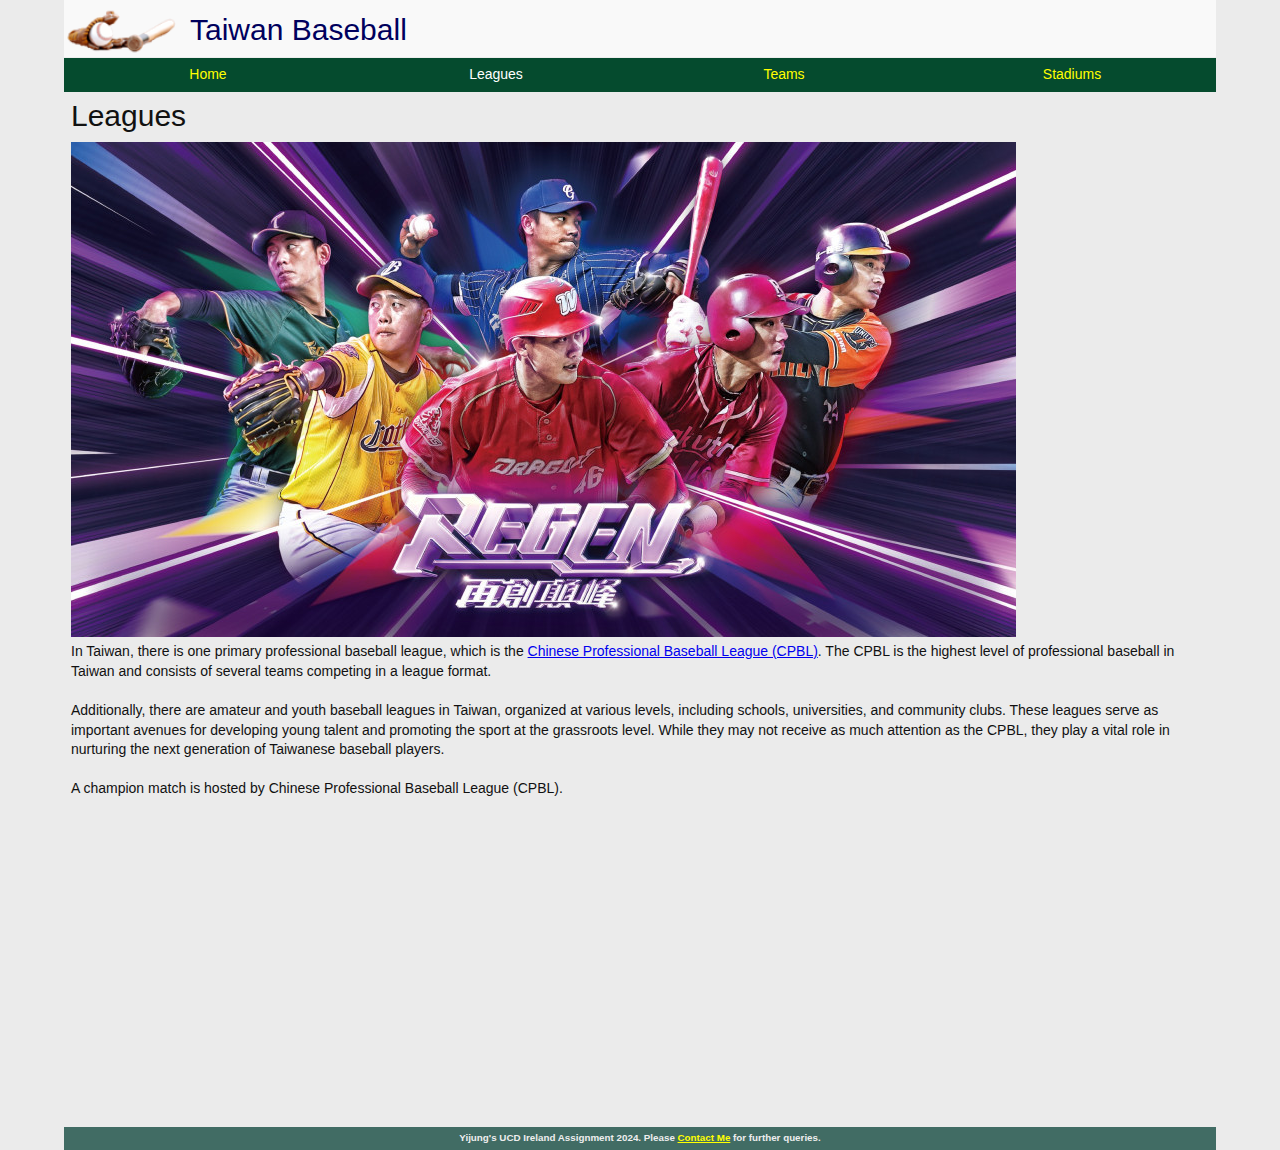
==== league.html @ dd7d9560 "Content modified" ====
<!DOCTYPE html>
<html lang="en">
<head>
    <title>league</title>
    <meta charset="utf-8">
    <meta name="viewport" content="width=device-width, initial-scale=1.0, maximum-scale=1.0, user-scalable=no">
    <link href="style.css" rel="stylesheet">
</head>
<body>
    <div id="wrapper">
        <header class="global-header">
            <h1>Taiwan Baseball</h1>
        </header>
        <nav>
            <ul>
                <li><a href="index.html">Home</a></li>
                <li id="page">Leagues</li>
                <li><a href="teams.html">Teams</a></li>
                <li><a href="stadiums.html">Stadiums</a></li>
            </ul>
        </nav>
        <main class="entry-content">
            <h1>Leagues</h1>
            <img src="images/league.jpg" alt="baseballleague">
            <p>In Taiwan, there is one primary professional baseball league, which is the <a href="https://en.cpbl.com.tw/" target="_blank">Chinese Professional Baseball League (CPBL)</a>. The CPBL is the highest level of professional baseball in Taiwan and consists of several teams competing in a league format.</p>
            <div> &nbsp;</div>
            <p>Additionally, there are amateur and youth baseball leagues in Taiwan, organized at various levels, including schools, universities, and community clubs. These leagues serve as important avenues for developing young talent and promoting the sport at the grassroots level. While they may not receive as much attention as the CPBL, they play a vital role in nurturing the next generation of Taiwanese baseball players.</p>
            <div> &nbsp;</div>
            <div class="f-container">
                <p>A champion match is hosted by Chinese Professional Baseball League (CPBL).</p>
                <iframe class="iframe-video" src="https://www.youtube.com/embed/Bz_p2-Vyj5w?si=YJuZrafBe4VeVQXB" title="YouTube video player" frameborder="0" allow="accelerometer; autoplay; clipboard-write; encrypted-media; gyroscope; picture-in-picture; web-share" referrerpolicy="strict-origin-when-cross-origin" allowfullscreen></iframe>
            </div>
        </main>
        <footer>
            <p>Yijung's UCD Ireland Assignment 2024. Please <a href="mailto:emilyichan3@gmail.com">Contact Me</a> for further queries.</p>
        </footer>
    </div>
</body>
</html>
---- style.css ----
* {
    box-sizing: border-box;
    margin: 0;
}
body{
    font-family: "Helvetica Neue", Helvetica, Arial, sans-serif;
    font-size: 14px;
    line-height: 1.4;
    background-color: #ebebeb;
}
header{
    grid-area: h;
}
nav{
    grid-area: n;
}
main{
    grid-area: m;
}
footer{
    grid-area: f;
}
/* aside{
    display: none;
} */
header,
nav,
main,
footer {
    display: block;
}
#wrapper{
    min-width: 344px;
    color: #ffffff;
    display: grid;
    grid-template: 
        "h "
        "n "
        "m "
        "f ";
} 
header{      
    color: #00005D;
    background-color: #ffffff;
    background-size: auto 100%;
    background-image: url(./images/logo.png);
    background-repeat: no-repeat;
    padding: 0.9em 0 0.1em 9em;
}
.global-header {
    position: sticky;
    width: 100%;
    left: 0;
    top: 0;
}
nav ul {
    /* background-color: #416c64; */
    background-color: #054b2e;
    list-style-type: none;
    padding-left: 0;
    border-top: 1px solid #eeeeee;
}
nav li {
    border-bottom: 1px solid #eeeeee;
    text-align: center;
    padding-top: 0.5em;
    padding-bottom: 0.5em;
  }
nav a {
    color: #FFFF00;
    text-decoration: none;
}
nav a:hover {
    font-weight: bold;
}

main {
    color: #111111;
    padding: 0.5em;
}
h1 {
    font-size: 30px;
    margin-bottom: 10px;
    line-height: 1.1;
    font-weight: 500;
}
h2 {
    color: #696969;
}
h4 {
    color: #696969;
}
footer {
    background-color: #416c64;
    color: #eeeeee;
    font-size: 70%;
    text-align: center;
    padding: 0.5em 0;
    font-weight: bold;
}
footer a{
    color: #FFFF00;
}
.kword {
    color: #db0d0d;
    font-weight: bold;    
}
.small-desc {
    font-size: 0.9em;
}
.entry-content img {
 height: auto;
 max-width: 100%;
}
.td_img_desc {
    padding: 5px 20px 10px;
    text-align: center;
    color: #777;
    max-width: 400px;
}
.TeamTable th {
    background-color: #828282;
    line-height: 150%;
    white-space: nowrap;
    color: #ffffff;
    padding:8px 10px;
}
.TeamTable td {
    border-bottom: 1px solid #e5e5e5;
    background-color: #ffffff;
    vertical-align: top;
    line-height: 150%;
    text-align: center;
    padding:8px 10px;
}
.TeamTable { 
    width: 100%;
    overflow:scroll; 
}
.TeamTable .TableWrap{ 
    display: table;
    table-layout: fixed;
    width: 100%;
    overflow:scroll; 
}

.TeamTable table {
    margin-left: 10px;
    margin-right: 10px;
    width: 100%;
    overflow:scroll; 
}
.TeamTable img {
    transition-duration: 350ms;
}
.TeamTable img:hover {
    transform: rotate(15deg);
}
.table_scroll_ctrl {
    display: block;
    text-align: right;
}
.StadiumsList {
    margin: 0 -10px;
    display: flex;
    flex-flow: row;
    flex-wrap: wrap;
    align-items: stretch;
    align-content: center;
}
.StadiumsList .item{
    width: 100%;
    padding: 0 10px;
    margin: 10px 0;
}
.StadiumsList dt {
    padding: 0 20px;
    margin-bottom: 5px;
    background-color: #828282;
    color:#ffffff;
    line-height: 36px;
    text-align: center;
    font-weight: bold;
}
.StadiumsList dl {
    height: 100%;
    padding-bottom: 10px;
    box-shadow: 0 0 10px rgb(0, 0, 0, 0.2);
}
.StadiumsList dd {
    padding: 0 20px;
    margin-bottom: 5px;
    text-align: center;
}
.f-container {
    width: 100%;
} 
.iframe-video {
    width: 100%;
    height: 315px;
}
@media (min-width: 768px) {
    #wrapper {
        grid-template:
        " h   h "
        " n   n "
        " m   m "
        " f   f "
        / 75% 25%;
    }
    .table_scroll_ctrl {
        display: block;
    }
    .TeamTable { 
        max-width: 100%;
    }
    .StadiumsList .item{
        width: 50%;
    }
    .global-header {
        position: sticky;
    }
    .iframe-video {
        width:560px;
    }
}

@media (min-width: 992px) { 
    nav ul {
        display: flex;
        flex-flow: row nowrap;
        justify-content: space-around;
    }
    nav li {
        min-width: 5em;
        border-bottom: none;
    }    
    #wrapper {
        margin-left: auto;
        margin-right: auto;
        width: 90%;
        grid-template:
        " h   h   h"
        " n   n   n"
        " m   m   m"
        " f   f   f"
        / 130px 1fr 15%;
    }
    .table_scroll_ctrl {
        display: none;
    }
    .TeamTable { 
        max-width: 100%;        
    }    
    .StadiumsList .item{
        width: 25%;
    }
    .iframe-video {
        width:560px;
    }
    .global-header {
        position: relative;
        background-color:rgba(255,255,255,.7);
    }
}
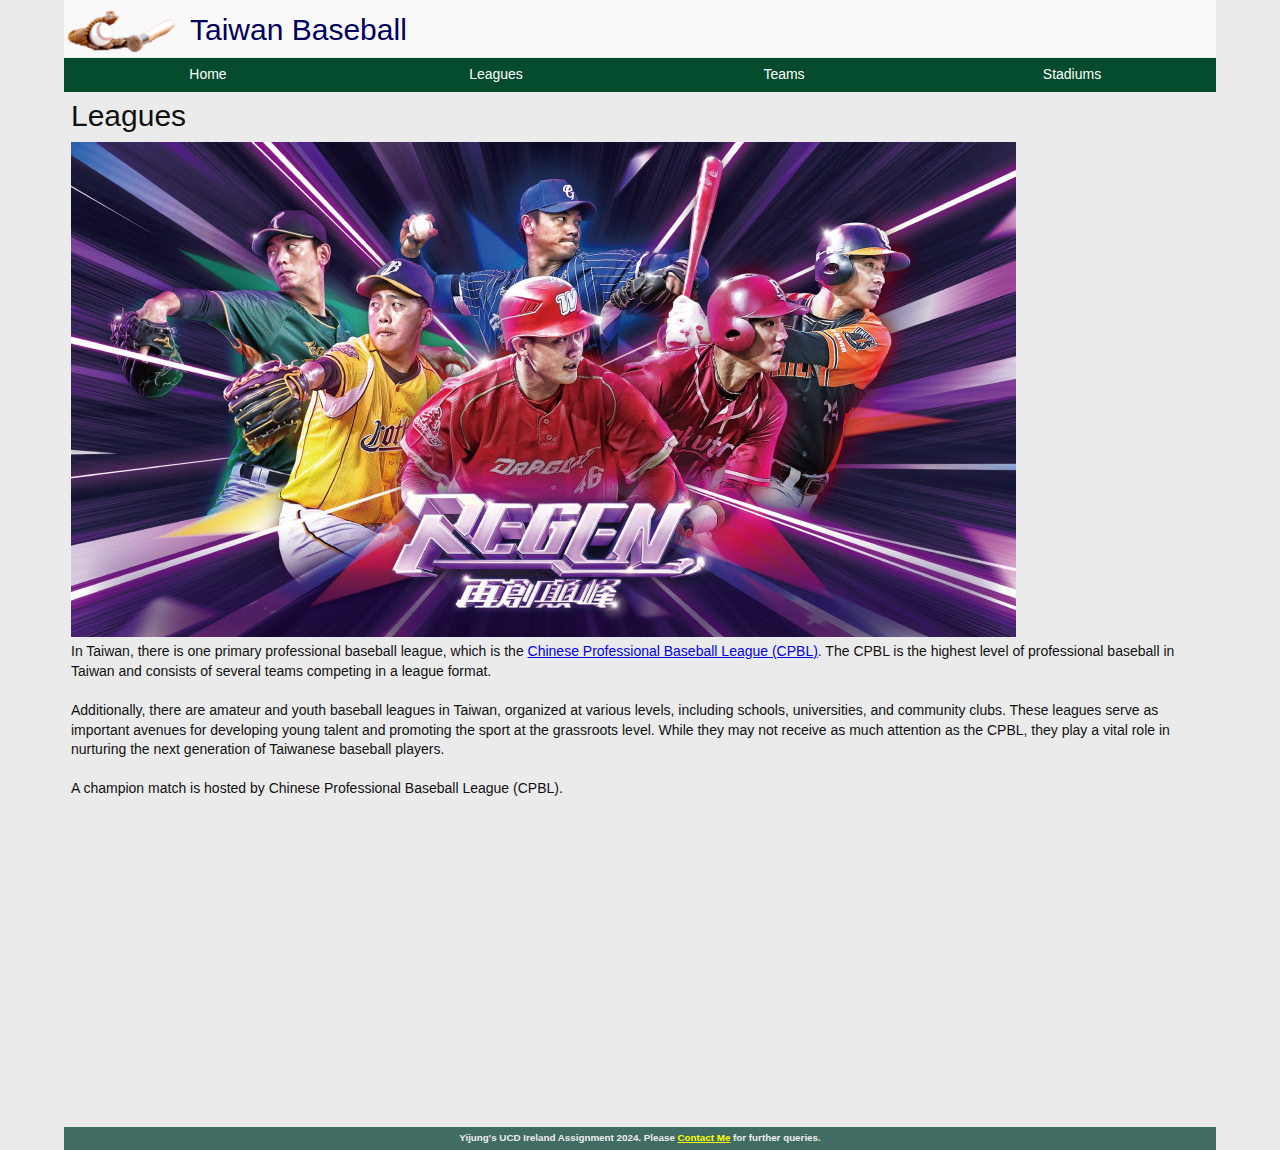
==== commit bd312a93: "Changed current page to be a link" ====
--- a/league.html
+++ b/league.html
@@ -14,7 +14,7 @@
         <nav>
             <ul>
                 <li><a href="index.html">Home</a></li>
-                <li id="page">Leagues</li>
+                <li><a href="league.html">Leagues</a></li>
                 <li><a href="teams.html">Teams</a></li>
                 <li><a href="stadiums.html">Stadiums</a></li>
             </ul>
--- a/style.css
+++ b/style.css
@@ -67,11 +67,13 @@
     padding-bottom: 0.5em;
   }
 nav a {
-    color: #FFFF00;
+    color: #ffffff;
     text-decoration: none;
+    transition-duration: 100ms;
 }
 nav a:hover {
     font-weight: bold;
+    text-decoration:underline;
 }
 
 main {
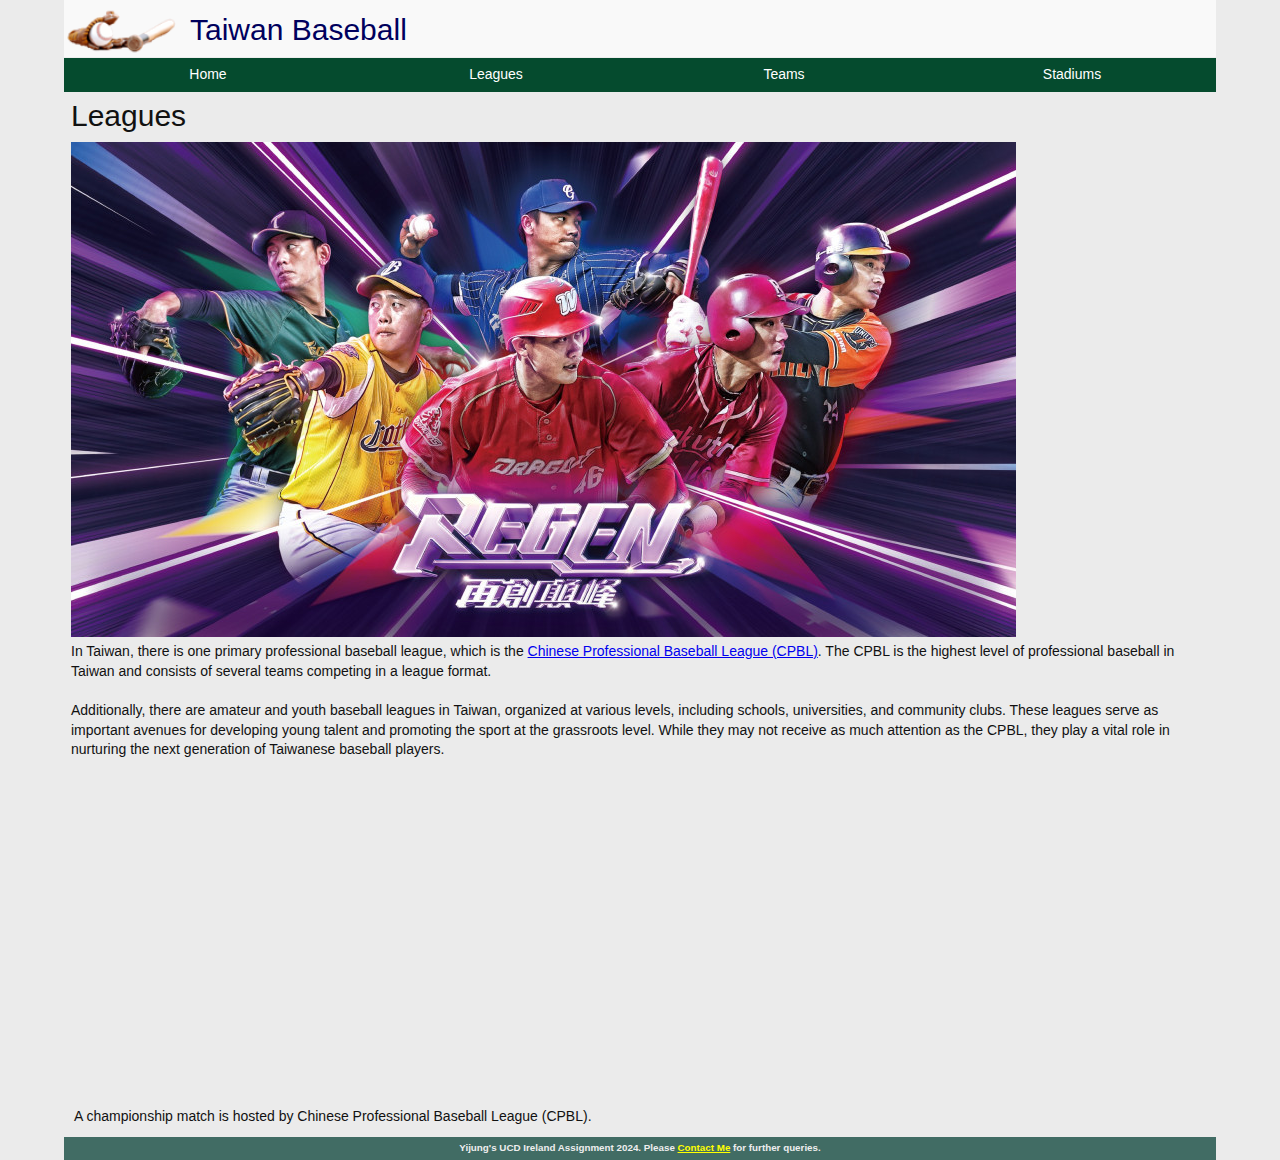
==== commit 093f5f6e: "Modified description of video" ====
--- a/league.html
+++ b/league.html
@@ -26,10 +26,20 @@
             <div> &nbsp;</div>
             <p>Additionally, there are amateur and youth baseball leagues in Taiwan, organized at various levels, including schools, universities, and community clubs. These leagues serve as important avenues for developing young talent and promoting the sport at the grassroots level. While they may not receive as much attention as the CPBL, they play a vital role in nurturing the next generation of Taiwanese baseball players.</p>
             <div> &nbsp;</div>
-            <div class="f-container">
-                <p>A champion match is hosted by Chinese Professional Baseball League (CPBL).</p>
-                <iframe class="iframe-video" src="https://www.youtube.com/embed/Bz_p2-Vyj5w?si=YJuZrafBe4VeVQXB" title="YouTube video player" frameborder="0" allow="accelerometer; autoplay; clipboard-write; encrypted-media; gyroscope; picture-in-picture; web-share" referrerpolicy="strict-origin-when-cross-origin" allowfullscreen></iframe>
-            </div>
+            <table>
+                <tbody>
+                    <tr>
+                        <td>
+                            <div class="f-container">
+                                <iframe class="iframe-video" src="https://www.youtube.com/embed/Bz_p2-Vyj5w?si=YJuZrafBe4VeVQXB" title="YouTube video player" frameborder="0" allow="accelerometer; autoplay; clipboard-write; encrypted-media; gyroscope; picture-in-picture; web-share" referrerpolicy="strict-origin-when-cross-origin" allowfullscreen></iframe>
+                            </div>
+                        </td>
+                    </tr>
+                    <tr>
+                        <td class="td_iframe_desc">A championship match is hosted by Chinese Professional Baseball League (CPBL).</td>
+                    </tr>
+                </tbody>
+            </table>
         </main>
         <footer>
             <p>Yijung's UCD Ireland Assignment 2024. Please <a href="mailto:emilyichan3@gmail.com">Contact Me</a> for further queries.</p>
--- a/style.css
+++ b/style.css
@@ -75,7 +75,6 @@
     font-weight: bold;
     text-decoration:underline;
 }
-
 main {
     color: #111111;
     padding: 0.5em;
@@ -210,6 +209,7 @@
         " f   f "
         / 75% 25%;
     }
+
     .table_scroll_ctrl {
         display: block;
     }
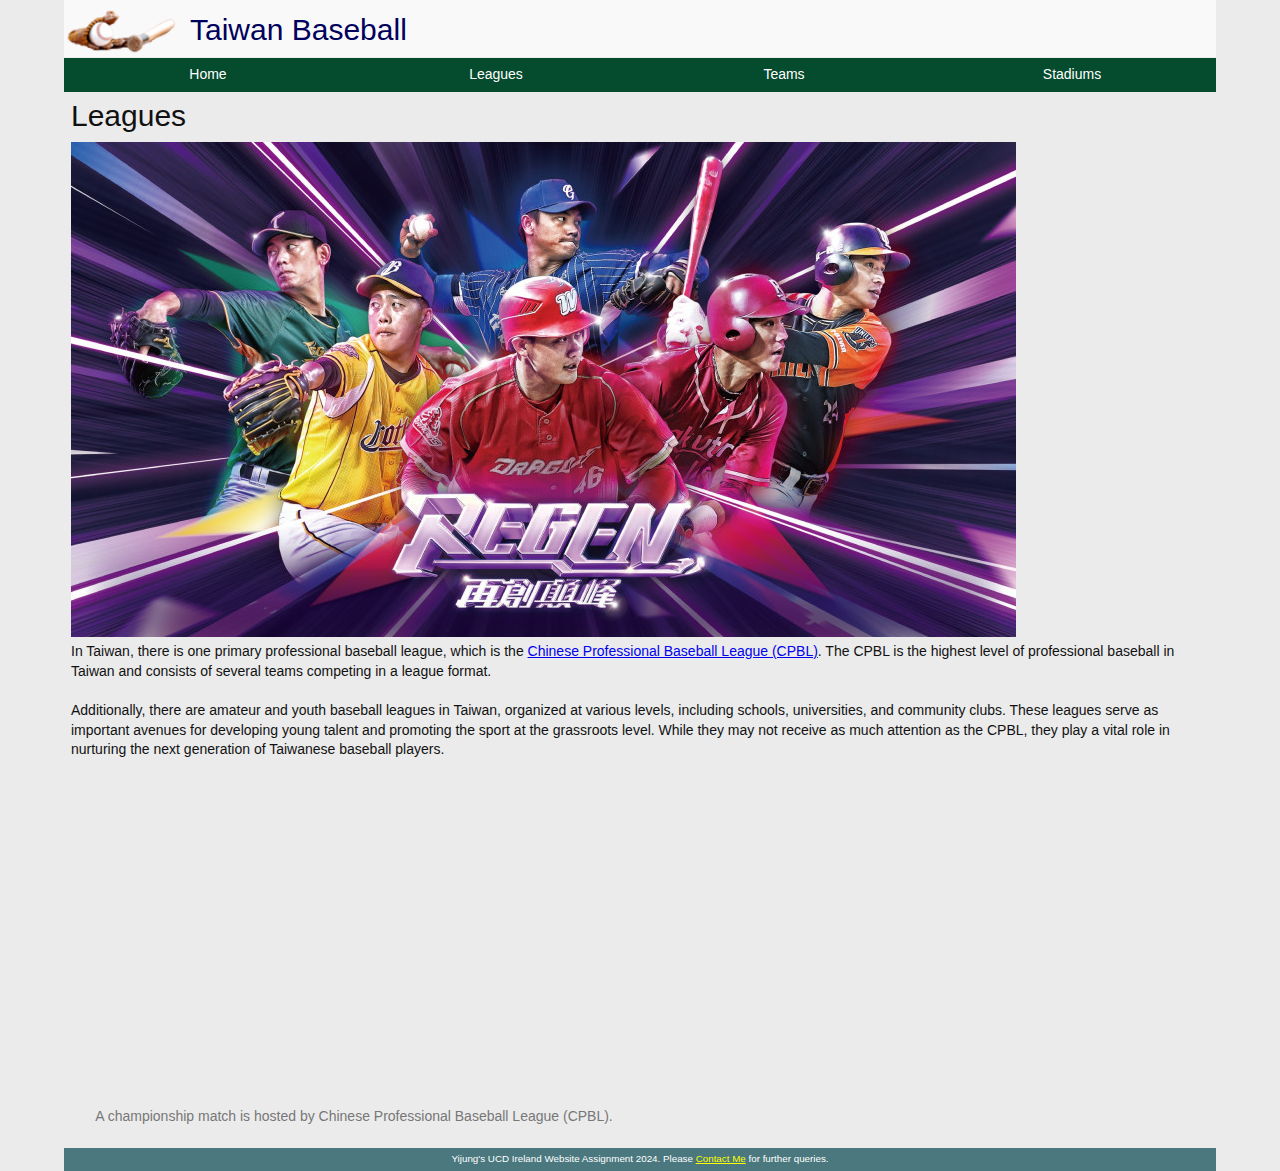
==== commit 2df86585: "Modifiied the footer description" ====
--- a/league.html
+++ b/league.html
@@ -42,7 +42,7 @@
             </table>
         </main>
         <footer>
-            <p>Yijung's UCD Ireland Assignment 2024. Please <a href="mailto:emilyichan3@gmail.com">Contact Me</a> for further queries.</p>
+            <p>Yijung's UCD Ireland Website Assignment 2024. Please <a href="mailto:emilyichan3@gmail.com">Contact Me</a> for further queries.</p>
         </footer>
     </div>
 </body>
--- a/style.css
+++ b/style.css
@@ -8,7 +8,7 @@
     line-height: 1.4;
     background-color: #ebebeb;
 }
-header{
+/* header{
     grid-area: h;
 }
 nav{
@@ -18,26 +18,27 @@
     grid-area: m;
 }
 footer{
+    grid-area: a;
+}
+footer{
     grid-area: f;
 }
-/* aside{
-    display: none;
-} */
+
 header,
 nav,
 main,
 footer {
     display: block;
-}
+} */
 #wrapper{
     min-width: 344px;
     color: #ffffff;
-    display: grid;
+    /* display: grid;
     grid-template: 
         "h "
         "n "
         "m "
-        "f ";
+        "f "; */
 } 
 header{      
     color: #00005D;
@@ -77,7 +78,7 @@
 }
 main {
     color: #111111;
-    padding: 0.5em;
+    padding: 0.5em 0.5em 1em 0.5em;
 }
 h1 {
     font-size: 30px;
@@ -92,12 +93,11 @@
     color: #696969;
 }
 footer {
-    background-color: #416c64;
-    color: #eeeeee;
+    background-color: #4a787e;
+    color: #ffffff;
     font-size: 70%;
     text-align: center;
     padding: 0.5em 0;
-    font-weight: bold;
 }
 footer a{
     color: #FFFF00;
@@ -118,6 +118,12 @@
     text-align: center;
     color: #777;
     max-width: 400px;
+}
+.td_iframe_desc {
+    padding: 1px 5px 5px;
+    text-align: center;
+    color: #777;
+    /* max-width: 400px; */
 }
 .TeamTable th {
     background-color: #828282;
@@ -201,15 +207,13 @@
     height: 315px;
 }
 @media (min-width: 768px) {
-    #wrapper {
+    /* #wrapper {
         grid-template:
-        " h   h "
-        " n   n "
-        " m   m "
-        " f   f "
-        / 75% 25%;
-    }
-
+        "h "
+        "n "
+        "m "
+        "f ";
+    } */
     .table_scroll_ctrl {
         display: block;
     }
@@ -241,12 +245,13 @@
         margin-left: auto;
         margin-right: auto;
         width: 90%;
-        grid-template:
+        /* grid-template:
         " h   h   h"
         " n   n   n"
+        " a   a   a"
         " m   m   m"
         " f   f   f"
-        / 130px 1fr 15%;
+        / 130px 1fr 15%; */
     }
     .table_scroll_ctrl {
         display: none;
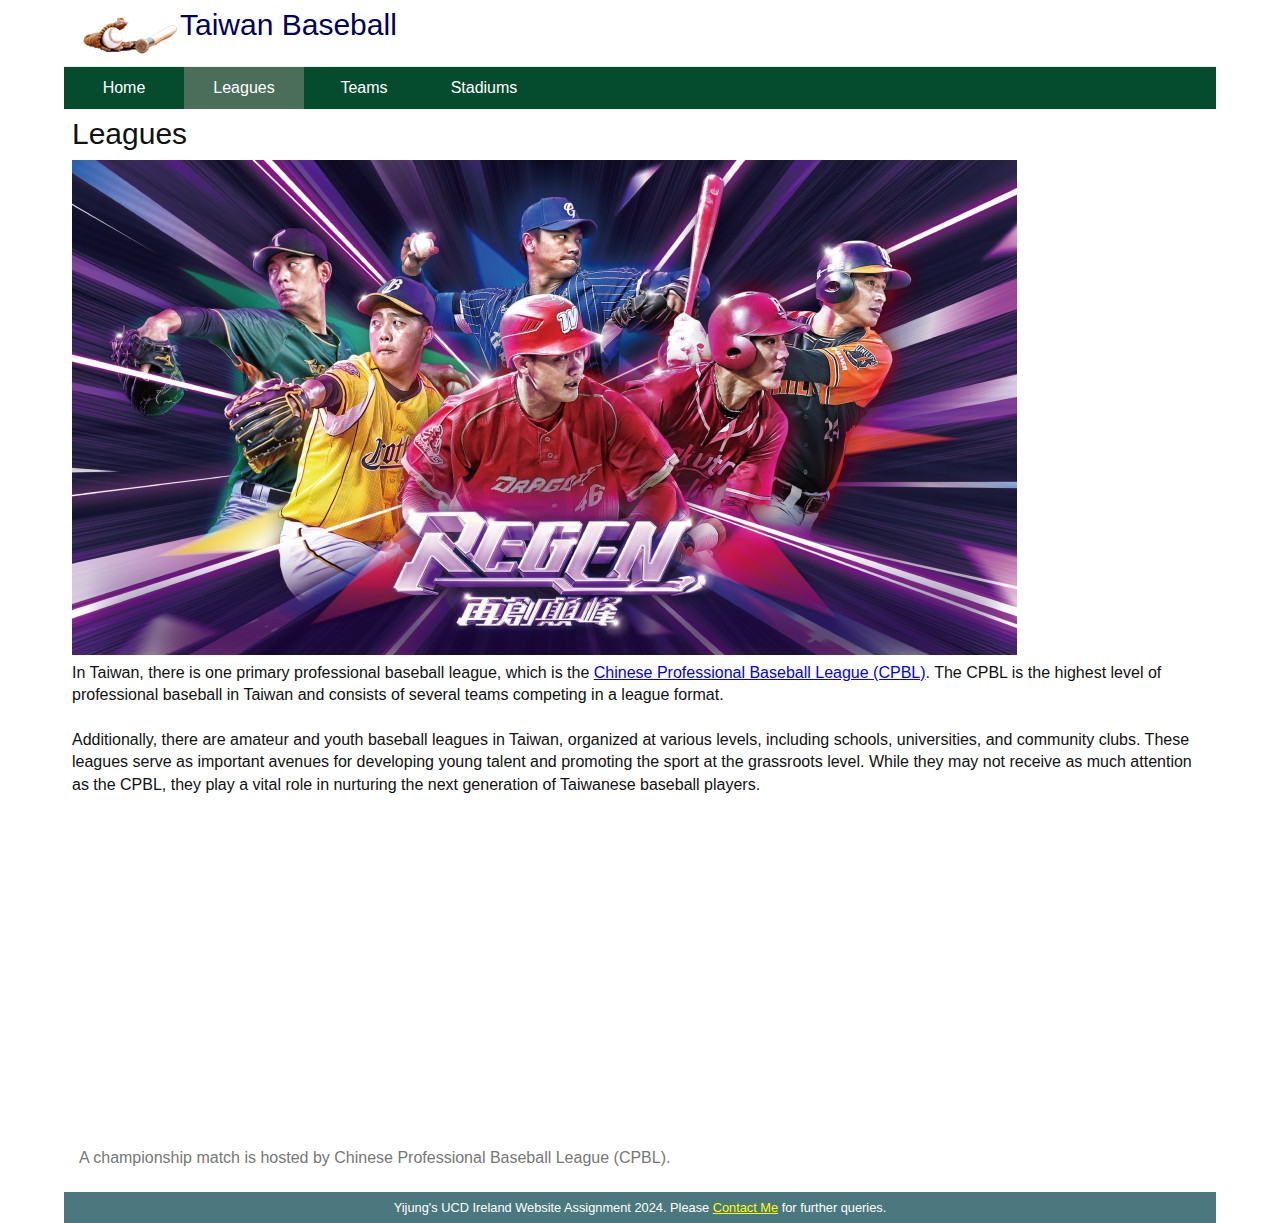
==== commit 9ec095a1: "Fixed navigation bar and table in the different size of screen." ====
--- a/league.html
+++ b/league.html
@@ -3,23 +3,24 @@
 <head>
     <title>league</title>
     <meta charset="utf-8">
-    <meta name="viewport" content="width=device-width, initial-scale=1.0, maximum-scale=1.0, user-scalable=no">
+    <meta name="viewport" content="width=device-width, initial-scale=1.0">
     <link href="style.css" rel="stylesheet">
 </head>
 <body>
     <div id="wrapper">
         <header class="global-header">
+            <img src="./images/logo.png" alt="TaiwanBaseball_logo">
             <h1>Taiwan Baseball</h1>
         </header>
         <nav>
             <ul>
                 <li><a href="index.html">Home</a></li>
-                <li><a href="league.html">Leagues</a></li>
+                <li><a href="league.html" class="page-active">Leagues</a></li>
                 <li><a href="teams.html">Teams</a></li>
                 <li><a href="stadiums.html">Stadiums</a></li>
             </ul>
         </nav>
-        <main class="entry-content">
+        <main class="main-content">
             <h1>Leagues</h1>
             <img src="images/league.jpg" alt="baseballleague">
             <p>In Taiwan, there is one primary professional baseball league, which is the <a href="https://en.cpbl.com.tw/" target="_blank">Chinese Professional Baseball League (CPBL)</a>. The CPBL is the highest level of professional baseball in Taiwan and consists of several teams competing in a league format.</p>
--- a/style.css
+++ b/style.css
@@ -4,77 +4,54 @@
 }
 body{
     font-family: "Helvetica Neue", Helvetica, Arial, sans-serif;
-    font-size: 14px;
+    font-size: 16px;
     line-height: 1.4;
-    background-color: #ebebeb;
-}
-/* header{
-    grid-area: h;
-}
-nav{
-    grid-area: n;
-}
-main{
-    grid-area: m;
-}
-footer{
-    grid-area: a;
-}
-footer{
-    grid-area: f;
-}
-
-header,
-nav,
-main,
-footer {
-    display: block;
-} */
+    background-color: #fff;
+}
 #wrapper{
     min-width: 344px;
     color: #ffffff;
-    /* display: grid;
-    grid-template: 
-        "h "
-        "n "
-        "m "
-        "f "; */
 } 
 header{      
     color: #00005D;
+    display: inline-block;;
     background-color: #ffffff;
-    background-size: auto 100%;
-    background-image: url(./images/logo.png);
-    background-repeat: no-repeat;
-    padding: 0.9em 0 0.1em 9em;
+    /* background-size: auto 100%;
+    /* background-image: url(./images/logo.png); */
+    /* background-repeat: no-repeat; */
+    padding: 0.5em 1em;
 }
 .global-header {
+    display: flex;
     position: sticky;
     width: 100%;
     left: 0;
     top: 0;
 }
+
 nav ul {
-    /* background-color: #416c64; */
     background-color: #054b2e;
     list-style-type: none;
-    padding-left: 0;
     border-top: 1px solid #eeeeee;
+    margin: 0;
+    padding: 0;
 }
 nav li {
     border-bottom: 1px solid #eeeeee;
     text-align: center;
+  }
+nav a {
+    margin: 0;
+    color: #ffffff;
+    text-decoration: none;
+    display: inline-block;
+    width: 100%;
     padding-top: 0.5em;
     padding-bottom: 0.5em;
-  }
-nav a {
-    color: #ffffff;
-    text-decoration: none;
-    transition-duration: 100ms;
 }
 nav a:hover {
     font-weight: bold;
-    text-decoration:underline;
+    background-color: #239264;
 }
 main {
     color: #111111;
@@ -95,12 +72,15 @@
 footer {
     background-color: #4a787e;
     color: #ffffff;
-    font-size: 70%;
+    font-size: 80%;
     text-align: center;
     padding: 0.5em 0;
 }
 footer a{
     color: #FFFF00;
+}
+.page-active{
+    background-color: #4a6e59;
 }
 .kword {
     color: #db0d0d;
@@ -109,7 +89,7 @@
 .small-desc {
     font-size: 0.9em;
 }
-.entry-content img {
+.main-content img {
  height: auto;
  max-width: 100%;
 }
@@ -123,7 +103,6 @@
     padding: 1px 5px 5px;
     text-align: center;
     color: #777;
-    /* max-width: 400px; */
 }
 .TeamTable th {
     background-color: #828282;
@@ -207,13 +186,6 @@
     height: 315px;
 }
 @media (min-width: 768px) {
-    /* #wrapper {
-        grid-template:
-        "h "
-        "n "
-        "m "
-        "f ";
-    } */
     .table_scroll_ctrl {
         display: block;
     }
@@ -235,23 +207,30 @@
     nav ul {
         display: flex;
         flex-flow: row nowrap;
-        justify-content: space-around;
+        justify-content: start;
     }
     nav li {
-        min-width: 5em;
         border-bottom: none;
+        padding: 0;
     }    
+    nav li a {
+        width: 120px;
+        padding: 10px;
+    }
     #wrapper {
         margin-left: auto;
         margin-right: auto;
         width: 90%;
-        /* grid-template:
-        " h   h   h"
-        " n   n   n"
-        " a   a   a"
-        " m   m   m"
-        " f   f   f"
-        / 130px 1fr 15%; */
+    }
+    .TeamTable { 
+        overflow:auto;
+    }
+    .TeamTable .TableWrap{ 
+        overflow:auto; 
+    }
+    .TeamTable table {
+        margin:0 ;
+        overflow:auto; 
     }
     .table_scroll_ctrl {
         display: none;
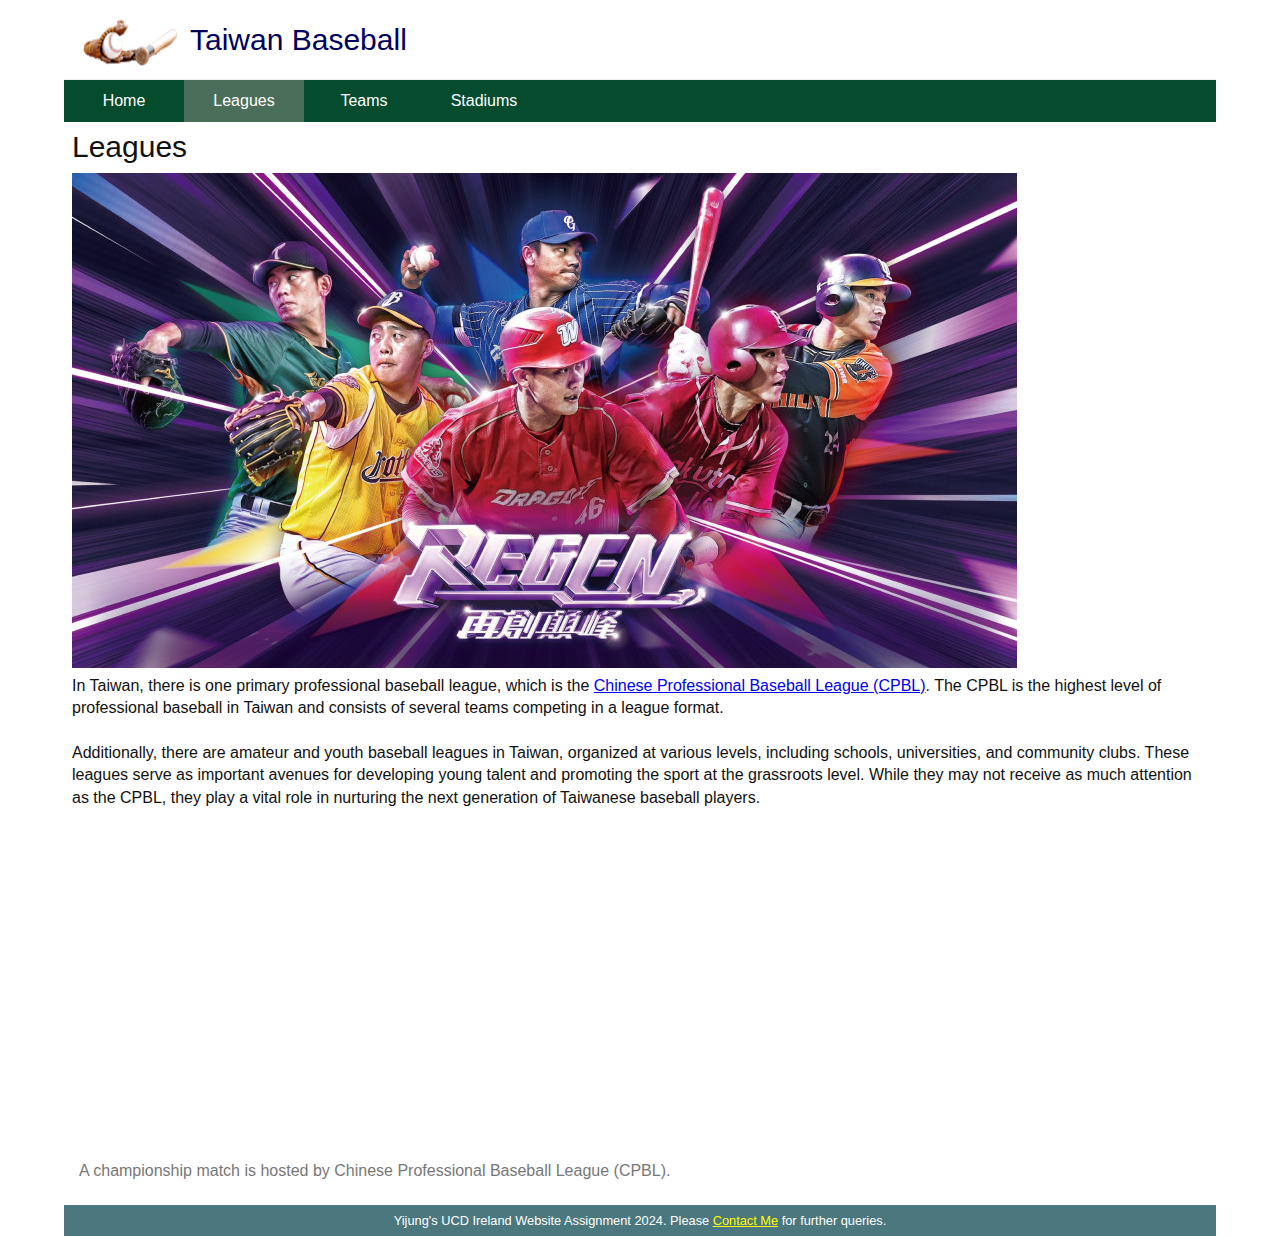
==== commit 9a49129a: "Changed the way to show logo" ====
--- a/league.html
+++ b/league.html
@@ -9,6 +9,7 @@
 <body>
     <div id="wrapper">
         <header class="global-header">
+            <!-- logo - use image tag instead of background-image to avoid duplicated area between h1 and image in the small screen -->
             <img src="./images/logo.png" alt="TaiwanBaseball_logo">
             <h1>Taiwan Baseball</h1>
         </header>
--- a/style.css
+++ b/style.css
@@ -16,9 +16,6 @@
     color: #00005D;
     display: inline-block;;
     background-color: #ffffff;
-    /* background-size: auto 100%;
-    /* background-image: url(./images/logo.png); */
-    /* background-repeat: no-repeat; */
     padding: 0.5em 1em;
 }
 .global-header {
@@ -27,6 +24,10 @@
     width: 100%;
     left: 0;
     top: 0;
+}
+.global-header h1 {
+    padding: 0.5em 10px;
+    margin: 0;
 }
 
 nav ul {
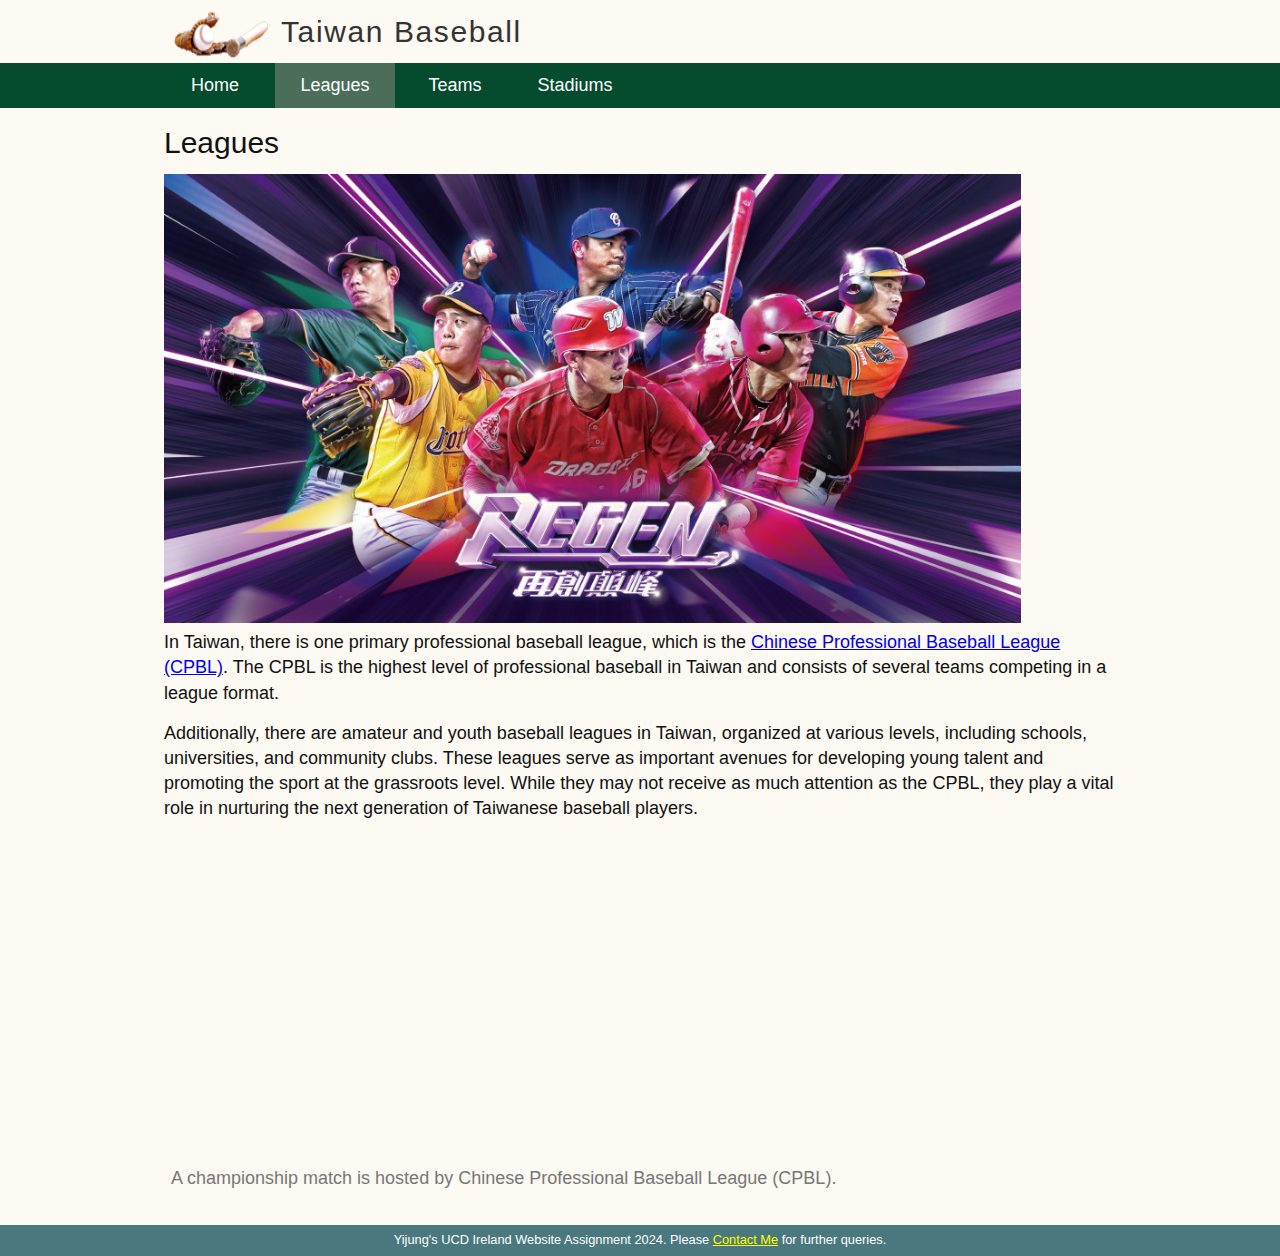
==== commit 61983f81: "limited the width of element for bigger screen." ====
--- a/league.html
+++ b/league.html
@@ -7,45 +7,51 @@
     <link href="style.css" rel="stylesheet">
 </head>
 <body>
+    <header class="global-header">
+        <!-- logo - use image tag instead of background-image to avoid duplicated area between h1 and image in the small screen -->
+        <img src="./images/logo.png" alt="TaiwanBaseball_logo">
+        <h1>Taiwan Baseball</h1>
+    </header>
+    <nav>
+        <ul>
+            <li><a href="index.html">Home</a></li>
+            <li><a href="league.html" class="page-active">Leagues</a></li>
+            <li><a href="teams.html">Teams</a></li>
+            <li><a href="stadiums.html">Stadiums</a></li>
+        </ul>
+    </nav>
     <div id="wrapper">
-        <header class="global-header">
-            <!-- logo - use image tag instead of background-image to avoid duplicated area between h1 and image in the small screen -->
-            <img src="./images/logo.png" alt="TaiwanBaseball_logo">
-            <h1>Taiwan Baseball</h1>
-        </header>
-        <nav>
-            <ul>
-                <li><a href="index.html">Home</a></li>
-                <li><a href="league.html" class="page-active">Leagues</a></li>
-                <li><a href="teams.html">Teams</a></li>
-                <li><a href="stadiums.html">Stadiums</a></li>
-            </ul>
-        </nav>
-        <main class="main-content">
+        <main>
             <h1>Leagues</h1>
-            <img src="images/league.jpg" alt="baseballleague">
-            <p>In Taiwan, there is one primary professional baseball league, which is the <a href="https://en.cpbl.com.tw/" target="_blank">Chinese Professional Baseball League (CPBL)</a>. The CPBL is the highest level of professional baseball in Taiwan and consists of several teams competing in a league format.</p>
-            <div> &nbsp;</div>
-            <p>Additionally, there are amateur and youth baseball leagues in Taiwan, organized at various levels, including schools, universities, and community clubs. These leagues serve as important avenues for developing young talent and promoting the sport at the grassroots level. While they may not receive as much attention as the CPBL, they play a vital role in nurturing the next generation of Taiwanese baseball players.</p>
-            <div> &nbsp;</div>
-            <table>
-                <tbody>
-                    <tr>
-                        <td>
-                            <div class="f-container">
-                                <iframe class="iframe-video" src="https://www.youtube.com/embed/Bz_p2-Vyj5w?si=YJuZrafBe4VeVQXB" title="YouTube video player" frameborder="0" allow="accelerometer; autoplay; clipboard-write; encrypted-media; gyroscope; picture-in-picture; web-share" referrerpolicy="strict-origin-when-cross-origin" allowfullscreen></iframe>
-                            </div>
-                        </td>
-                    </tr>
-                    <tr>
-                        <td class="td_iframe_desc">A championship match is hosted by Chinese Professional Baseball League (CPBL).</td>
-                    </tr>
-                </tbody>
-            </table>
+            <div class="main-content">
+                <div>
+                    <img src="images/league.jpg" alt="baseballleague">
+                </div>
+                <div>
+                    <p>In Taiwan, there is one primary professional baseball league, which is the <a href="https://en.cpbl.com.tw/" target="_blank">Chinese Professional Baseball League (CPBL)</a>. The CPBL is the highest level of professional baseball in Taiwan and consists of several teams competing in a league format.</p>
+                    <p>Additionally, there are amateur and youth baseball leagues in Taiwan, organized at various levels, including schools, universities, and community clubs. These leagues serve as important avenues for developing young talent and promoting the sport at the grassroots level. While they may not receive as much attention as the CPBL, they play a vital role in nurturing the next generation of Taiwanese baseball players.</p>
+                </div>
+                <div>
+                    <table>
+                        <tbody>
+                            <tr>
+                                <td>
+                                    <div class="f-container">
+                                        <iframe class="iframe-video" src="https://www.youtube.com/embed/Bz_p2-Vyj5w?si=YJuZrafBe4VeVQXB" title="YouTube video player" frameborder="0" allow="accelerometer; autoplay; clipboard-write; encrypted-media; gyroscope; picture-in-picture; web-share" referrerpolicy="strict-origin-when-cross-origin" allowfullscreen></iframe>
+                                    </div>
+                                </td>
+                            </tr>
+                            <tr>
+                                <td class="td_iframe_desc">A championship match is hosted by Chinese Professional Baseball League (CPBL).</td>
+                            </tr>
+                        </tbody>
+                    </table>
+                </div>
+            </div>
         </main>
-        <footer>
-            <p>Yijung's UCD Ireland Website Assignment 2024. Please <a href="mailto:emilyichan3@gmail.com">Contact Me</a> for further queries.</p>
-        </footer>
     </div>
+    <footer>
+        <p>Yijung's UCD Ireland Website Assignment 2024. Please <a href="mailto:emilyichan3@gmail.com">Contact Me</a> for further queries.</p>
+    </footer>
 </body>
 </html>--- a/style.css
+++ b/style.css
@@ -1,22 +1,29 @@
+:root {
+    --main-bg-color: #fdf9f3;
+}
 * {
     box-sizing: border-box;
     margin: 0;
 }
 body{
-    font-family: "Helvetica Neue", Helvetica, Arial, sans-serif;
+    font-family: "Helvetica Neue",Helvetica,Arial,sans-serif;
     font-size: 16px;
     line-height: 1.4;
-    background-color: #fff;
+    background-color: var(--main-bg-color);
+    min-width: 265px;
 }
 #wrapper{
-    min-width: 344px;
-    color: #ffffff;
+    width: 100%;
+    padding: 0.5em 0;
+    background-color: var(--main-bg-color);
 } 
 header{      
-    color: #00005D;
+    color: #333;
     display: inline-block;;
-    background-color: #ffffff;
-    padding: 0.5em 1em;
+    background-color: var(--main-bg-color);
+    padding: 0 1em;
+    letter-spacing: 0.1em;
+    font-weight: bold;
 }
 .global-header {
     display: flex;
@@ -29,9 +36,10 @@
     padding: 0.5em 10px;
     margin: 0;
 }
-
+nav {
+    background-color: #054b2e;
+}
 nav ul {
-    background-color: #054b2e;
     list-style-type: none;
     border-top: 1px solid #eeeeee;
     margin: 0;
@@ -64,11 +72,16 @@
     line-height: 1.1;
     font-weight: 500;
 }
-h2 {
+h2, h4 {
     color: #696969;
 }
-h4 {
-    color: #696969;
+
+h1, h2{
+    padding-bottom: 5px;
+}
+
+p {
+    padding-bottom: 15px;
 }
 footer {
     background-color: #4a787e;
@@ -80,6 +93,9 @@
 footer a{
     color: #FFFF00;
 }
+footer p{
+    padding: 0;
+}
 .page-active{
     background-color: #4a6e59;
 }
@@ -90,15 +106,17 @@
 .small-desc {
     font-size: 0.9em;
 }
+.main-content div{
+    width: 100%;
+}
 .main-content img {
  height: auto;
- max-width: 100%;
+ width: 100%;
 }
 .td_img_desc {
-    padding: 5px 20px 10px;
+    padding-bottom: 5px;
     text-align: center;
     color: #777;
-    max-width: 400px;
 }
 .td_iframe_desc {
     padding: 1px 5px 5px;
@@ -110,11 +128,11 @@
     line-height: 150%;
     white-space: nowrap;
     color: #ffffff;
+    letter-spacing: 0.1em;
     padding:8px 10px;
 }
 .TeamTable td {
     border-bottom: 1px solid #e5e5e5;
-    background-color: #ffffff;
     vertical-align: top;
     line-height: 150%;
     text-align: center;
@@ -130,18 +148,10 @@
     width: 100%;
     overflow:scroll; 
 }
-
 .TeamTable table {
-    margin-left: 10px;
-    margin-right: 10px;
+    margin: 0 10px;
     width: 100%;
     overflow:scroll; 
-}
-.TeamTable img {
-    transition-duration: 350ms;
-}
-.TeamTable img:hover {
-    transform: rotate(15deg);
 }
 .table_scroll_ctrl {
     display: block;
@@ -150,10 +160,8 @@
 .StadiumsList {
     margin: 0 -10px;
     display: flex;
-    flex-flow: row;
-    flex-wrap: wrap;
-    align-items: stretch;
-    align-content: center;
+    flex-flow: row wrap;
+    justify-content: center;
 }
 .StadiumsList .item{
     width: 100%;
@@ -161,10 +169,11 @@
     margin: 10px 0;
 }
 .StadiumsList dt {
-    padding: 0 20px;
+    background-color: #828282;
     margin-bottom: 5px;
-    background-color: #828282;
+    padding: 0 0px;    
     color:#ffffff;
+    letter-spacing: 0.1em;
     line-height: 36px;
     text-align: center;
     font-weight: bold;
@@ -172,7 +181,7 @@
 .StadiumsList dl {
     height: 100%;
     padding-bottom: 10px;
-    box-shadow: 0 0 10px rgb(0, 0, 0, 0.2);
+    box-shadow: 0 0 5px #1111112c
 }
 .StadiumsList dd {
     padding: 0 20px;
@@ -186,67 +195,121 @@
     width: 100%;
     height: 315px;
 }
-@media (min-width: 768px) {
-    .table_scroll_ctrl {
-        display: block;
-    }
-    .TeamTable { 
-        max-width: 100%;
-    }
-    .StadiumsList .item{
-        width: 50%;
-    }
-    .global-header {
-        position: sticky;
-    }
-    .iframe-video {
-        width:560px;
-    }
-}
-
-@media (min-width: 992px) { 
+@media (min-width: 767px) {
     nav ul {
         display: flex;
         flex-flow: row nowrap;
         justify-content: start;
+        border-top: unset;
     }
     nav li {
         border-bottom: none;
         padding: 0;
+        font-size: 18px;
     }    
     nav li a {
         width: 120px;
         padding: 10px;
     }
     #wrapper {
-        margin-left: auto;
-        margin-right: auto;
+        font-size: 18px;
+    }
+    .main-content img {
+        height: auto;
         width: 90%;
     }
+    .main-content .full-size img{
+        height: auto;
+        width: 100%;
+    }
+    .table_scroll_ctrl {
+        display: none;
+    } 
     .TeamTable { 
-        overflow:auto;
+        overflow: auto;
+        max-width: 100%;  
     }
     .TeamTable .TableWrap{ 
-        overflow:auto; 
+        overflow: auto; 
     }
     .TeamTable table {
         margin:0 ;
-        overflow:auto; 
+        overflow: auto; 
+    }
+    .StadiumsList .item{
+        width: 50%;
+    }
+
+    .iframe-video {
+        width:560px;
+    }
+}
+
+@media (min-width: 992px) { 
+    .global-header {
+        position: relative;
+        margin: 0 auto;
+        width: 970px;
+    }
+    nav ul {
+        display: flex;
+        flex-flow: row nowrap;
+        justify-content: left;
+        margin: 0 auto;
+        width: 970px;
+    }
+    nav li {
+        border-bottom: none;
+        padding: 0;
+        font-size: 18px;
+    }    
+    nav li a {
+        width: 120px;
+        padding: 10px;
+    }
+    #wrapper {
+        margin: 0 auto;
+        width: 970px;
+        font-size: 18px;
+    }
+    .main-content .columnstwo {
+        display: grid;
+        grid-template-columns: 70% 1fr;
+        padding: 0;
+    }
+    .main-content img {
+        height: auto;
+        width: 90%;
+    }
+    .main-content .full-size img{
+        height: auto;
+        width: 100%;
     }
     .table_scroll_ctrl {
         display: none;
-    }
+    } 
     .TeamTable { 
-        max-width: 100%;        
-    }    
+        overflow: auto;
+        max-width: 100%;  
+    }
+    .TeamTable .TableWrap{ 
+        overflow: auto; 
+    }
+    .TeamTable table {
+        margin:0 ;
+        overflow: auto; 
+    }
+    .TeamTable img {
+    transition-duration: 350ms;
+    }
+    .TeamTable img:hover {
+        transform: rotate(15deg);
+    }
     .StadiumsList .item{
-        width: 25%;
+        width: 50%;
     }
     .iframe-video {
         width:560px;
     }
-    .global-header {
-        position: relative;
-        background-color:rgba(255,255,255,.7);
-    }
+
 }    
